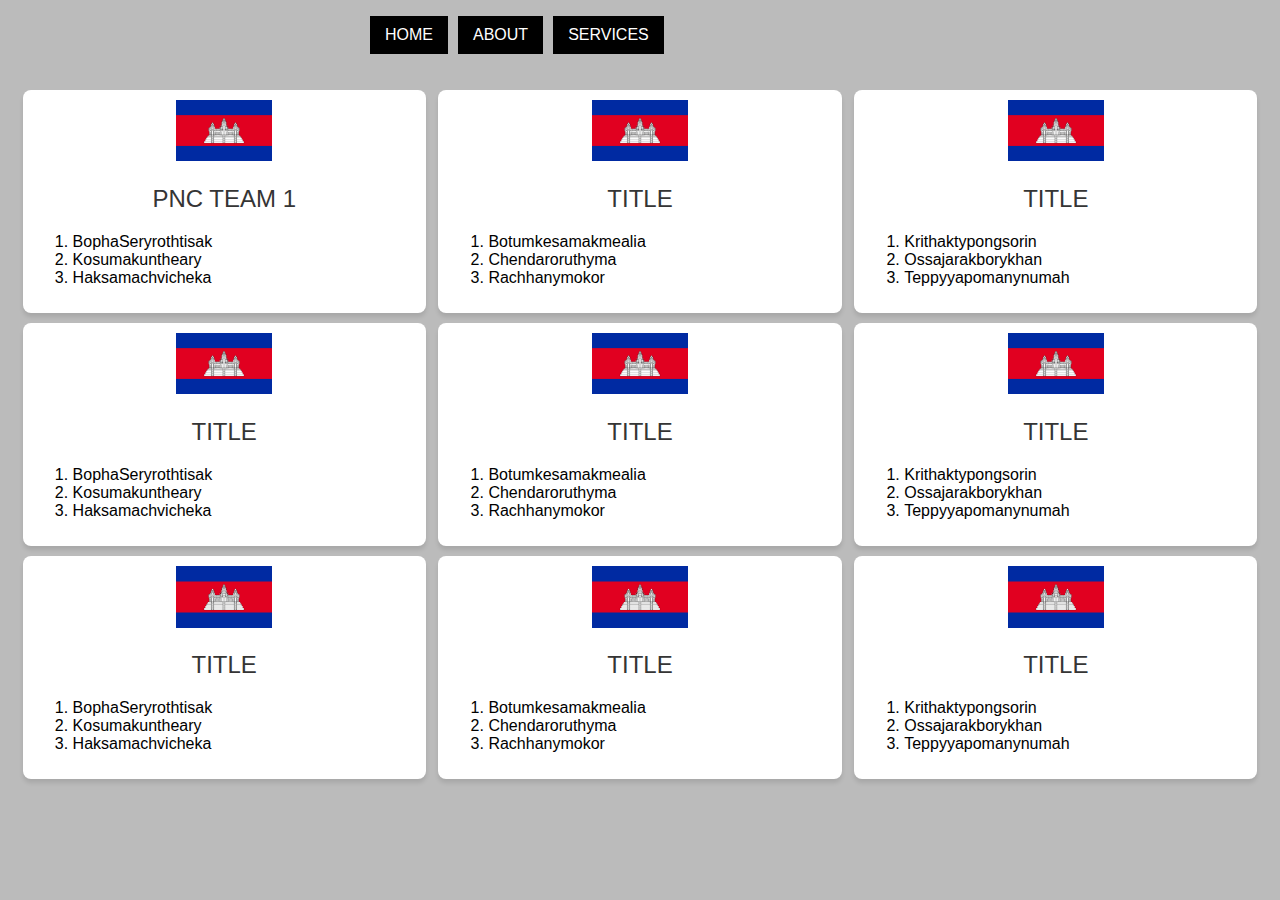
==== Index.html @ aba65274 "Add files via upload" ====
<!DOCTYPE html>
<html lang="en">
<head>
    <meta charset="UTF-8">
    <meta http-equiv="X-UA-Compatible" content="IE=edge">
    <meta name="viewport" content="width=device-width, initial-scale=1.0">
    <title>Home</title>
    <link rel="stylesheet" href="CSS/style.css">
</head>
<body>
    <nav>
        <ul>
            <li><a href="">Home</a></li>
        <li><a href="Pages/about.html">About</a></li>
        <li><a href="Pages/services.html">Services</a></li>
        </ul>
    </nav>
    <section>
        <div class="card">
            <div class="img">
                <img src="CSS/kh.png" alt="">
            </div>
            <h2>pnc team 1</h2>
            <div class="group">
                <ol>
                    <li>BophaSeryrothtisak</li>
                    <li>Kosumakuntheary</li>
                    <li>Haksamachvicheka</li>
                </ol>
            </div>
        </div>
        <div class="card">
            <div class="img">
                <img src="CSS/kh.png" alt="">
            </div>
            <h2>Title</h2>
            <div class="group">
                <ol>
                    <li>Botumkesamakmealia</li>
                    <li>Chendaroruthyma</li>
                    <li>Rachhanymokor</li>
                </ol>
            </div>
        </div>
        <div class="card">
            <div class="img">
                <img src="CSS/kh.png" alt="">
            </div>
            <h2>Title</h2>
            <div class="group">
                <ol>
                    <li>Krithaktypongsorin</li>
                    <li>Ossajarakborykhan</li>
                    <li>Teppyyapomanynumah</li>
                </ol>
            </div>
        </div>
        <div class="card">
            <div class="img">
                <img src="CSS/kh.png" alt="">
            </div>
            <h2>Title</h2>
            <div class="group">
                <ol>
                    <li>BophaSeryrothtisak</li>
                    <li>Kosumakuntheary</li>
                    <li>Haksamachvicheka</li>
                </ol>
            </div>
        </div>
        <div class="card">
            <div class="img">
                <img src="CSS/kh.png" alt="">
            </div>
            <h2>Title</h2>
            <div class="group">
                <ol>
                    <li>Botumkesamakmealia</li>
                    <li>Chendaroruthyma</li>
                    <li>Rachhanymokor</li>
                </ol>
            </div>
        </div>
        <div class="card">
            <div class="img">
                <img src="CSS/kh.png" alt="">
            </div>
            <h2>Title</h2>
            <div class="group">
                <ol>
                    <li>Krithaktypongsorin</li>
                    <li>Ossajarakborykhan</li>
                    <li>Teppyyapomanynumah</li>
                </ol>
            </div>
        </div>
        <div class="card">
            <div class="img">
                <img src="CSS/kh.png" alt="">
            </div>
            <h2>Title</h2>
            <div class="group">
                <ol>
                    <li>BophaSeryrothtisak</li>
                    <li>Kosumakuntheary</li>
                    <li>Haksamachvicheka</li>
                </ol>
            </div>
        </div>
        <div class="card">
            <div class="img">
                <img src="CSS/kh.png" alt="">
            </div>
            <h2>Title</h2>
            <div class="group">
                <ol>
                    <li>Botumkesamakmealia</li>
                    <li>Chendaroruthyma</li>
                    <li>Rachhanymokor</li>
                </ol>
            </div>
        </div>
        <div class="card">
            <div class="img">
                <img src="CSS/kh.png" alt="">
            </div>
            <h2>Title</h2>
            <div class="group">
                <ol>
                    <li>Krithaktypongsorin</li>
                    <li>Ossajarakborykhan</li>
                    <li>Teppyyapomanynumah</li>
                </ol>
            </div>
        </div>
    </section>
</body>
</html>
---- CSS/style.css ----
body {
    margin: 0;
    padding: 0;
    font-family: sans-serif;
    background-color: rgb(187, 187, 187);
}
nav {
    width: 50%;
    margin: 0 auto;
    border-radius: 10px;
}
nav ul {
    list-style: none;
    display: flex;
}
nav ul li {
    padding: 10px 15px;
    background-color: black;
    margin-left: 10px;
}
nav ul li a {
    text-decoration: none;
    color: white;
    text-transform: uppercase;
}
nav ul li:hover {
    background-color: orange;
    cursor: pointer;
}
.active{
    background-color: orange;
}
section{
    padding: 10px;
    display: flex;
    justify-content: space-evenly;
    flex-wrap: wrap;
}
.card{
    width: 32%;
    background-color: rgb(255, 255, 255);
    box-shadow: 0 4px 4px rgba(0, 0, 0,0.1);
    padding: 10px;
    box-sizing: border-box;
    border-radius: 8px;
    margin-top: 10px;
}
.img{
    text-align: center;
}
.img img{
    width: 25%;
    
}
.card h2{
    font-weight: 300;
    color: rgb(53, 53, 53);
    text-align: center;
    text-transform: uppercase;
}
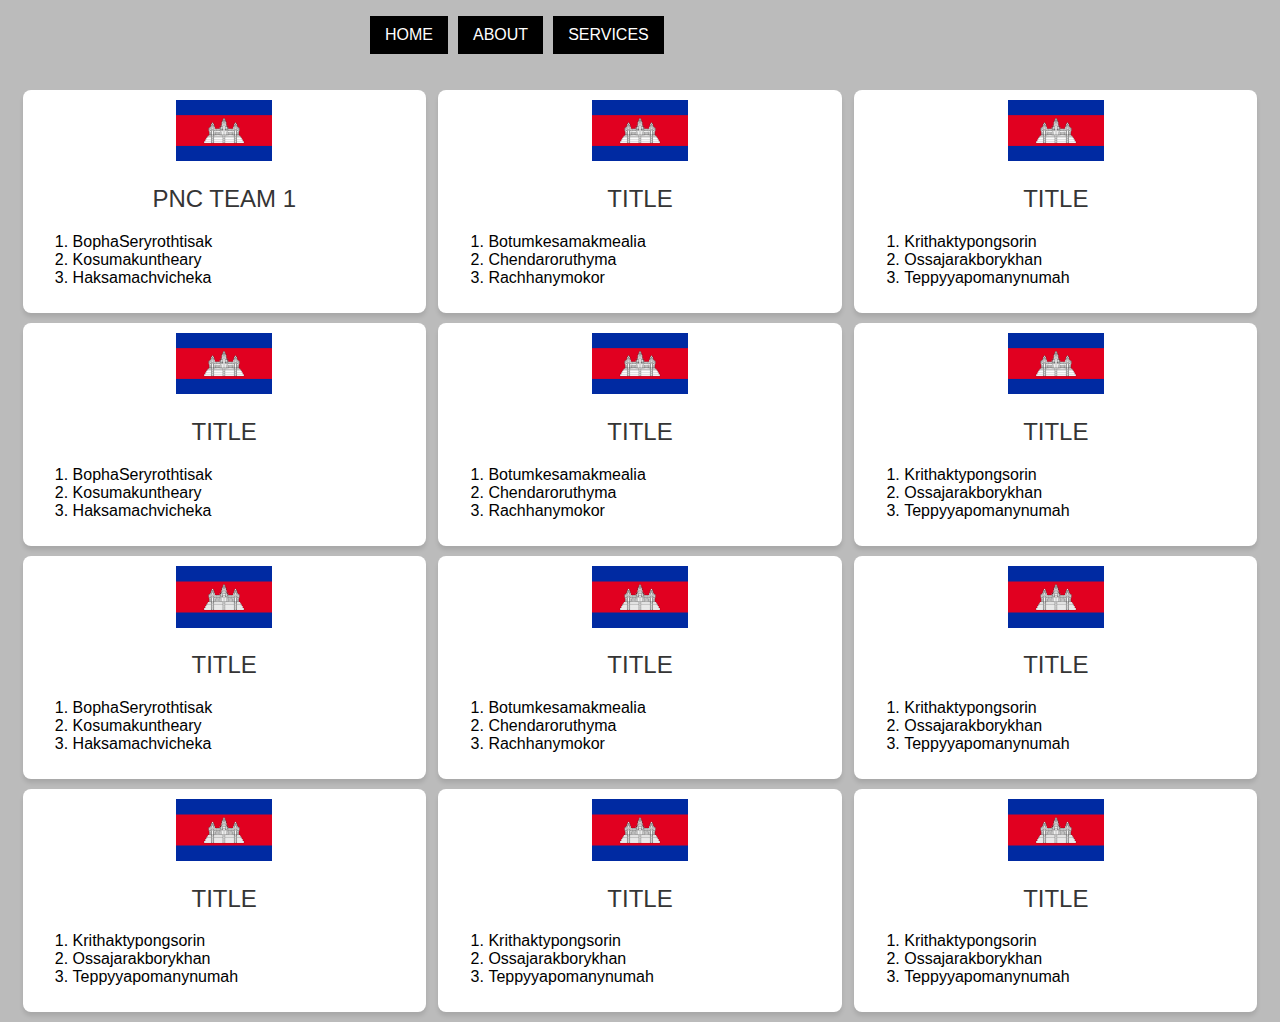
==== commit 86612565: "test" ====
--- a/Index.html
+++ b/Index.html
@@ -133,6 +133,45 @@
                 </ol>
             </div>
         </div>
+        <div class="card">
+            <div class="img">
+                <img src="CSS/kh.png" alt="">
+            </div>
+            <h2>Title</h2>
+            <div class="group">
+                <ol>
+                    <li>Krithaktypongsorin</li>
+                    <li>Ossajarakborykhan</li>
+                    <li>Teppyyapomanynumah</li>
+                </ol>
+            </div>
+        </div>
+        <div class="card">
+            <div class="img">
+                <img src="CSS/kh.png" alt="">
+            </div>
+            <h2>Title</h2>
+            <div class="group">
+                <ol>
+                    <li>Krithaktypongsorin</li>
+                    <li>Ossajarakborykhan</li>
+                    <li>Teppyyapomanynumah</li>
+                </ol>
+            </div>
+        </div>
+        <div class="card">
+            <div class="img">
+                <img src="CSS/kh.png" alt="">
+            </div>
+            <h2>Title</h2>
+            <div class="group">
+                <ol>
+                    <li>Krithaktypongsorin</li>
+                    <li>Ossajarakborykhan</li>
+                    <li>Teppyyapomanynumah</li>
+                </ol>
+            </div>
+        </div>
     </section>
 </body>
 </html>